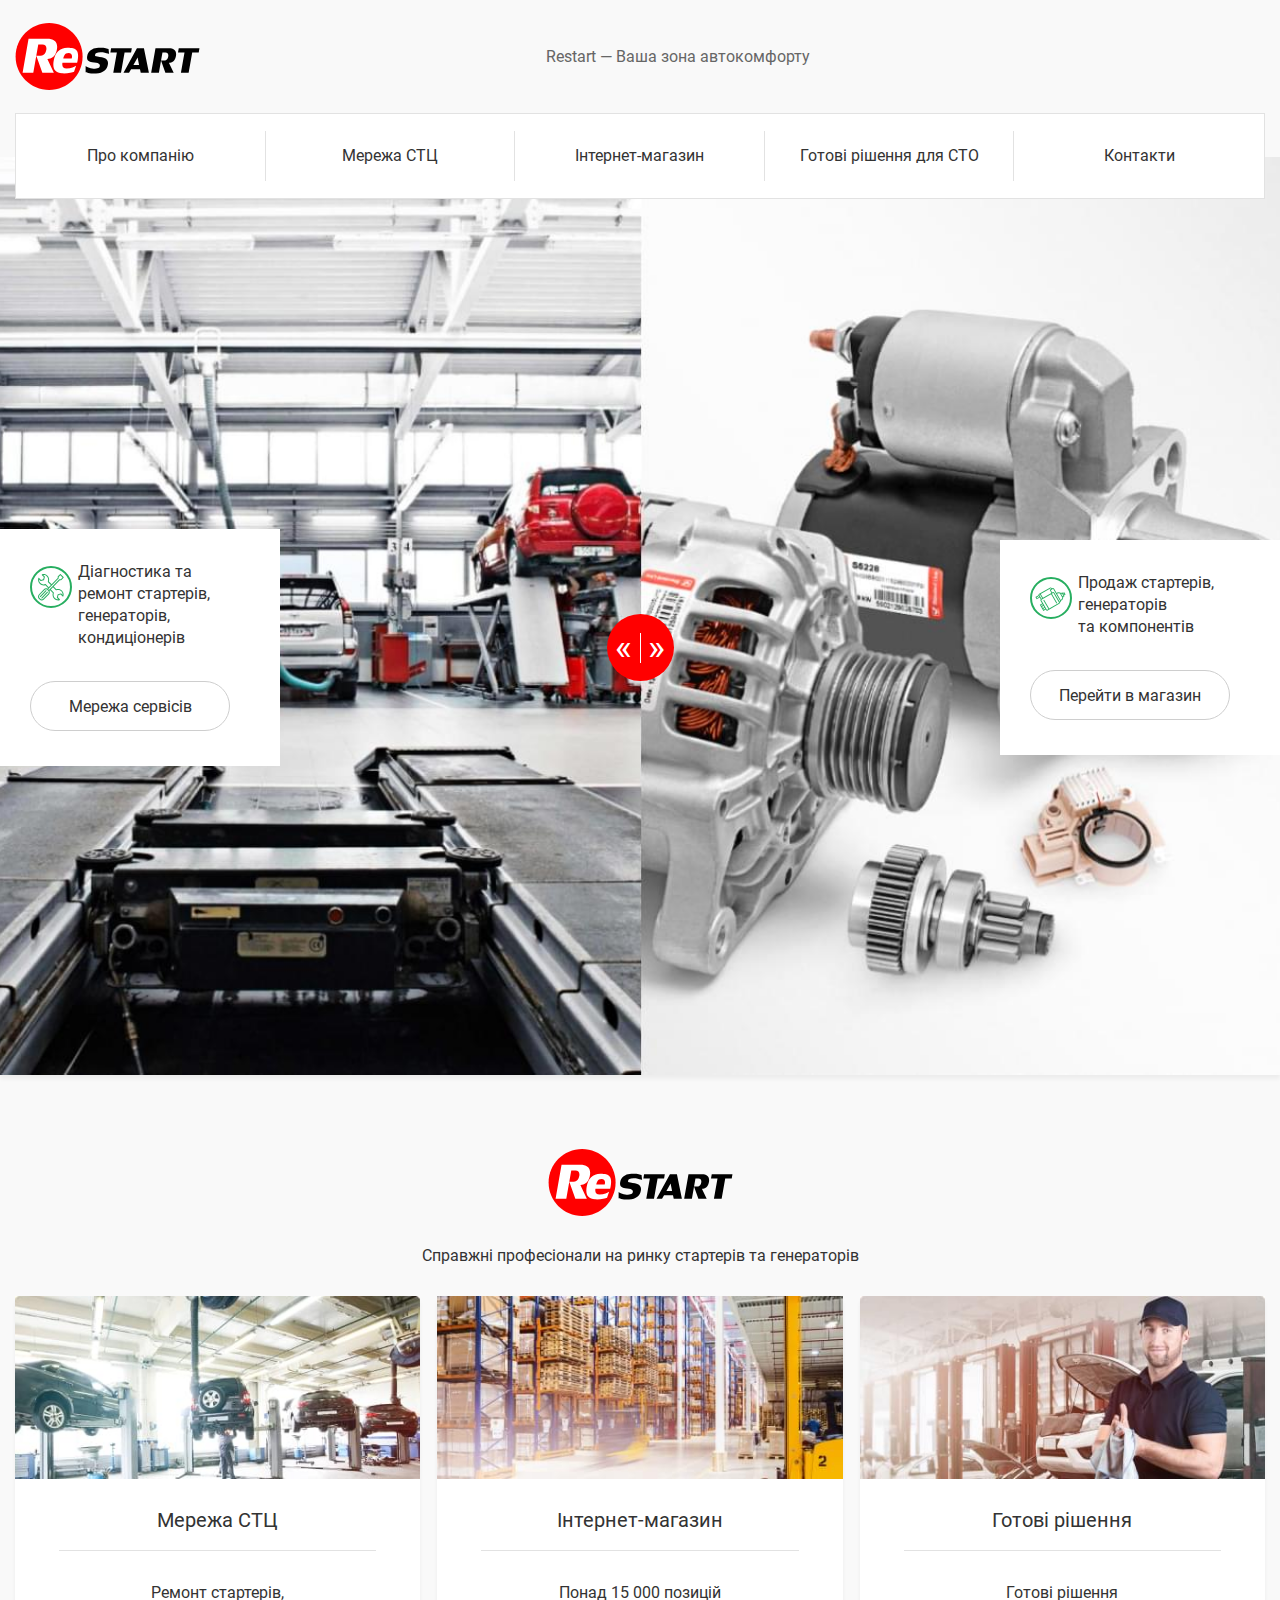
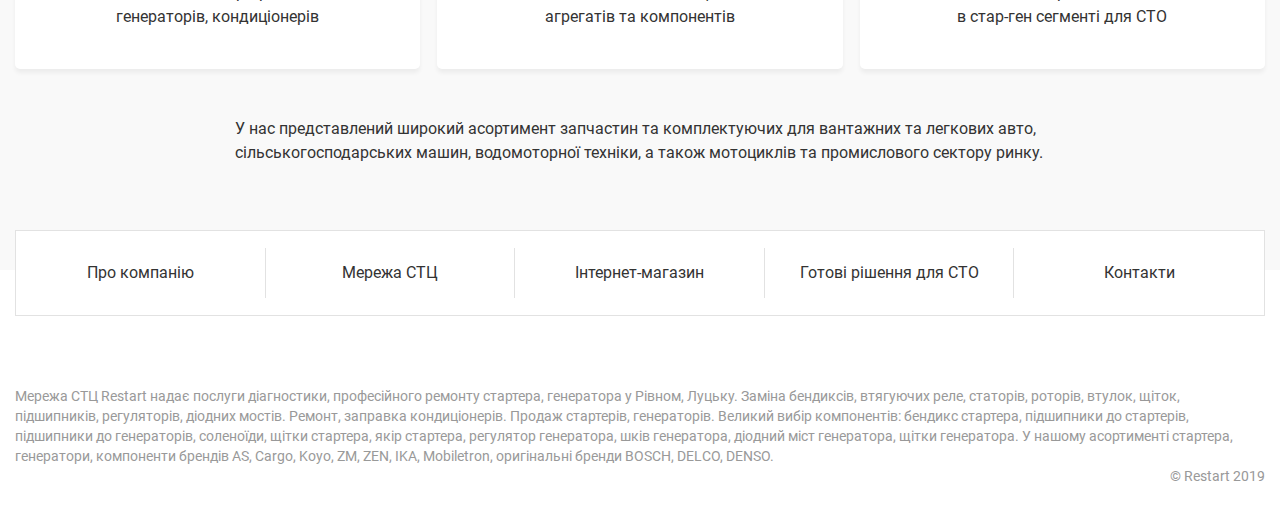
==== index.html @ efd7660c "added new project" ====
<!DOCTYPE html>
<html lang="en">
  <head>
  <meta charset="UTF-8">
  <meta http-equiv="X-UA-Compatible" content="IE=edge">
  <meta name="viewport" content="width=device-width, initial-scale=1.0">
  <link rel="stylesheet" href="./css/style.min.css">
  <title>Restart</title>
</head>
<body>
  <header class="header">
  <div class="container">
    <div class="header__top">
      <a href="index.html" class="logo">
        <img src="img/Restart Logo.svg" alt="Restart" class="logo__img">
      </a>
      <p class="header__text">
        Restart — Ваша зона автокомфорту
      </p>
      <div class="burger">
        <span></span>
      </div>
    </div>
    <nav class="menu">
      <ul class="menu__list">
        <li class="menu__item">
          <a href="about.html" class="menu__link">Про компанію</a>
        </li>
        <li class="menu__item">
          <a href="stations.html" class="menu__link">Мережа СТЦ</a>
        </li>
        <li class="menu__item">
          <a href="#" class="menu__link">Інтернет-магазин</a>
        </li>
        <li class="menu__item">
          <a href="solutions.html" class="menu__link">Готові рішення для СТО</a>
        </li>
        <li class="menu__item">
          <a href="contacts.html" class="menu__link">Контакти</a>
        </li>
      </ul>
    </nav>
  </div>
</header>
  <main class="main">
    <section class="home">
      <div class="container wide">
        <div class="slider">
          <div class="slider__card">
            <div class="slider__content">
              <div class="slider__item">
                <p class="slider__text slider__text--services">
                  Діагностика та ремонт стартерів, генераторів, кондиціонерів
                </p>
                <a class="slider__link btn" href="#">
                  Мережа сервісів
                </a>
              </div>
              <div class="slider__btns">
                <a class="slider__btn slider__btn--left" href="#">&#171;</a>
                <a class="slider__btn slider__btn--right" href="#">&#187;</a>
              </div>
              <div class="slider__item">
                <p class="slider__text slider__text--engine">
                  Продаж стартерів, генераторів <br> та компонентів
                </p>
                <a class="slider__link btn" href="#">
                  Перейти в магазин
                </a>
              </div>
            </div>
          </div>
        </div>
      </div>
      <div class="container">
        <div class="intro">
          <a class="logo intro__logo" href="#">
            <img class="logo__img" src="./img/Restart Logo.svg" alt="Restart logo">
          </a>
          <p class="intro__text">
            Справжні професіонали на ринку стартерів та генераторів
          </p>
          <div class="intro__inner">
            <div class="intro__item">
              <div class="intro__img-box">
                <img class="intro__img" src="./img/intro-1.jpg" alt="mechanic">
              </div>
              <div class="intro__desc">
                <p class="intro__desc-title">
                  Мережа СТЦ
                </p>
                <p class="intro__desc-text">
                  Ремонт стартерів, генераторів, кондиціонерів
                </p>
              </div>
            </div>
            <div class="intro__item">
              <div class="intro__img-box">
                <img class="intro__img" src="./img/intro-2.jpg" alt="composition">
              </div>
              <div class="intro__desc">
                <p class="intro__desc-title">
                  Інтернет-магазин
                </p>
                <p class="intro__desc-text">
                  Понад 15 000 позицій агрегатів та компонентів
                </p>
              </div>
            </div>
            <div class="intro__item">
              <div class="intro__img-box">
                <img class="intro__img" src="./img/intro-3.jpg" alt="mechanic">
              </div>
              <div class="intro__desc">
                <p class="intro__desc-title">
                  Готові рішення
                </p>
                <p class="intro__desc-text">
                  Готові рішення <br> в стар-ген сегменті для СТО
                </p>
              </div>
            </div>
          </div>
            <p class="home__text">
              У нас представлений широкий асортимент запчастин та комплектуючих для вантажних та легкових авто, сільськогосподарських машин, водомоторної техніки, а також мотоциклів та промислового сектору ринку.
            </p>
        </div>
      </div>
    </section>

  </main>
  <footer class="footer">
  <div class="container">
    <nav class="menu footer__menu">
      <ul class="menu__list">
        <li class="menu__item">
          <a href="about.html" class="menu__link">Про компанію</a>
        </li>
        <li class="menu__item">
          <a href="stations.html" class="menu__link">Мережа СТЦ</a>
        </li>
        <li class="menu__item">
          <a href="#" class="menu__link">Інтернет-магазин</a>
        </li>
        <li class="menu__item">
          <a href="solutions.html" class="menu__link">Готові рішення для СТО</a>
        </li>
        <li class="menu__item">
          <a href="contacts.html" class="menu__link">Контакти</a>
        </li>
      </ul>
    </nav>
    <p class="footer__text">
      Мережа СТЦ Restart надає послуги діагностики, професійного ремонту стартера, генератора у Рівном, Луцьку. Заміна бендиксів, втягуючих реле, статорів, роторів, втулок, щіток, підшипників, регуляторів, діодних мостів. Ремонт, заправка кондиціонерів. Продаж стартерів, генераторів. Великий вибір компонентів: бендикс стартера, підшипники до стартерів, підшипники до генераторів, соленоїди, щітки стартера, якір стартера, регулятор генератора, шків генератора, діодний міст генератора, щітки генератора. У нашому асортименті стартера, генератори, компоненти брендів AS, Cargo, Koyo, ZM, ZEN, IKA, Mobiletron, оригінальні бренди BOSCH, DELCO, DENSO.
    </p>
    <p class="footer__copy">
      &COPY; Restart 2019
    </p>
  </div>
</footer>
  <script src="./js/app.min.js"></script>
</body>
</html>
---- css/style.min.css ----
html{box-sizing:border-box}*,::after,::before{margin:0;padding:0;box-sizing:inherit}ol,ul{list-style:none}img{display:block;max-width:100%}button,input,select,textarea{font:inherit}button{cursor:pointer}a{text-decoration:none;color:inherit}body{font-family:Roboto,sans-serif;font-size:16px;line-height:24px;color:#333}@font-face{font-family:Roboto;font-display:swap;src:url(../fonts/Roboto-Bold.woff2) format("woff2"),url(fonts/Roboto-Bold.woff) format("woff");font-weight:700;font-style:normal}@font-face{font-family:Roboto;font-display:swap;src:url(../fonts/Roboto-Regular.woff2) format("woff2"),url(fonts/Roboto-Regular.woff) format("woff");font-weight:400;font-style:normal}body,html{height:100%;background-color:#f9f9f9}.container{max-width:1390px;margin:0 auto;padding:0 15px}.container.wide{max-width:1940px;margin:0 auto;padding:0 0}.btn{display:block;line-height:19px;border:1px solid #cecece;border-radius:100px}.header{padding-top:23px;height:157px}.header__top{display:flex;align-items:center;margin-bottom:23px}.header__text{flex:1 1 50%;color:#666}.logo{flex:1 1 35%}.burger{display:none}.menu{position:relative;background-color:#fff}.menu__list{background-color:#fff;display:flex;justify-content:space-around;border:1px solid #e2e2e2}.menu__item{padding:30px 0;max-width:272px;width:100%;text-align:center;position:relative}.menu__item:not(:last-child)::after{content:"";position:absolute;width:1px;height:50px;background-color:#e2e2e2;right:0;top:50%;transform:translateY(-50%)}.footer{padding-bottom:32px;background-color:#fff;position:relative}.footer__menu{margin-bottom:30px;top:-40px}.footer__copy,.footer__text{font-size:14px;line-height:20px;color:#999}.footer__copy{text-align:right}.slider{margin-bottom:37px;box-shadow:0 4px 4px rgba(0,0,0,.05)}.slider__card{padding:372px 0 309px;background-image:url(../img/img-slider.jpg);background-repeat:no-repeat;background-size:cover;background-position:center}.slider__content{display:flex;justify-content:space-between;align-items:center}.slider__item{max-width:280px;background-color:#fff;padding:32px 30px 35px}.slider__text{padding-left:48px;line-height:22px;background-repeat:no-repeat;background-size:cover;position:relative;margin-bottom:32px}.slider__text::before{position:absolute;content:"";width:42px;height:42px;left:0;top:5px}.slider__text--services::before{background-image:url(../img/icons/key-icon.svg)}.slider__text--engine::before{background-image:url(../img/icons/engine-icon.svg)}.slider__link{width:200px;height:50px;display:flex;justify-content:center;align-items:center;transition:all .5s ease}.slider__link:hover{background-color:#333;color:#fff}.slider__btns{background-color:red;width:67px;height:67px;border-radius:100%;display:flex;align-items:center;justify-content:center}.slider__btn{font-size:36px;line-height:30px;padding:0 8px;color:#fff;position:relative}.slider__btn:nth-of-type(2)::before{content:"";position:absolute;height:30px;width:1px;top:50%;left:0;transform:translateY(-50%);background-color:#fff}.intro{padding-top:37px}.intro__logo img{margin:0 auto;margin-bottom:28px}.intro__text{margin-bottom:28px;text-align:center}.intro__inner{display:flex;gap:17px;margin-bottom:48px}.intro__item{max-width:442px;background-color:#fff;border-radius:5px;box-shadow:0 4px 4px rgba(0,0,0,.05)}.intro__desc{padding:28px 44px 40px}.intro__desc-title{font-size:20px;line-height:26px;padding-bottom:17px;margin-bottom:30px;text-align:center;border-bottom:1px solid #e2e2e2}.intro__desc-text{margin:0 auto;text-align:center;max-width:220px}.home__text{max-width:810px;margin:0 auto;margin-bottom:105px}.about__wrapper{background-color:#fff;padding-top:75px;padding-bottom:56px}.about__title{padding:24px 0;text-align:center;background-color:#f8f9fa;margin-bottom:37px;font-weight:400;font-size:20px;line-height:30px}.about__subtext{display:block}.about__text{text-align:center;color:#777;line-height:30px;margin-bottom:20px}.about__img-box{border-radius:5px;max-width:1280px;margin:0 auto;margin-bottom:35px}.about__list-title{margin-left:38px;font-size:20px;line-height:26px;margin-bottom:17px}.about__list{color:#777;line-height:28px}.about__item{list-style:disc;margin-left:56px}.about__video{margin:45px 0;background-color:#000;padding:60px 0}.about__video img{margin:0 auto}.about-desc{padding:55px 40px 44px;background-color:#fff}.about-desc__title{font-size:20px;line-height:26px;margin-bottom:17px;margin-left:10px}.about-desc__text{padding-left:10px;color:#777;margin-bottom:35px;max-width:840px}.about-desc__line{width:100%;height:1px;background-color:#e2e2e2;margin-bottom:32px}.about-desc__lists{display:flex;justify-content:space-between;gap:20px}.about-desc__list{padding-left:25px}.about-desc__item{list-style:disc;color:#777;line-height:28px}.benefits{padding-top:60px;padding-bottom:50px;display:flex;justify-content:space-between;-moz-column-gap:30px;column-gap:30px;row-gap:20px;flex-wrap:wrap}.benefits__item{flex:1 0 45%;padding-left:50px;position:relative}.benefits__item::before{content:"";position:absolute;left:0;top:0;width:24px;height:24px;background-image:url(../img/icons/checked-icon.svg);background-size:cover;background-repeat:no-repeat}.decision{padding:30px 32px 30px 0;background-color:#fff;background-image:url(../img/handshake.jpg);background-position:top left;background-repeat:no-repeat;margin-bottom:90px}.decision__inner{margin-left:auto;max-width:810px}.decision__text{color:#000;margin-bottom:17px}.decision__link{max-width:240px;padding:16px 26px;background-color:#fff}.services{padding-top:90px;padding-bottom:46px;background-color:#fff}.services__title{text-align:center}.services__inner{display:flex;justify-content:space-evenly;-moz-column-gap:10px;column-gap:10px;row-gap:66px}.services__card{max-width:332px;text-align:center}.services__card-wrapper{border:1px solid #e6e6e6;margin-bottom:20px;border-radius:5px}.services__card-content{padding:28px 32px}.services__card-title{font-size:20px;line-height:26px;padding-bottom:17px;border-bottom:1px solid #e2e2e2;margin-bottom:25px}.services__card-text{max-width:209px;margin:0 auto;line-height:22px}.services__card-text--wide{max-width:260px;width:100%}.services__card-text--narrow{max-width:131px;width:100%}.services__card-text a{color:#337ab7}.services__card-desc{color:#999;font-size:14px}.services__card-desc a{color:#337ab7}.section__title{font-size:20px;line-height:26px;font-weight:400;margin-bottom:35px}.location{padding-top:85px;padding-bottom:50px}.location__title{margin-bottom:28px}.location__inner{display:flex;justify-content:space-between;flex-wrap:wrap;row-gap:53px}.location-center{max-width:660px;width:100%}.location-center__title{padding-left:40px;margin-bottom:18px;font-size:18px;line-height:26px;position:relative}.location-center__title::before{content:"";position:absolute;width:32px;height:32px;background-image:url(../img/icons/location-icon.svg);background-repeat:no-repeat;background-size:cover;left:0;top:50%;transform:translateY(-50%)}.location-center__wrapper{border:1px solid #e6e6e6;border-radius:5px}.location-center__box{background-color:#fff;padding:26px 28px 23px 20px;display:flex;justify-content:space-between;align-items:center;border-bottom:1px solid #ebebeb}.location-center__text{font-size:18px;line-height:25px}.location-center__text a{padding-left:20px;position:relative}.location-center__text a::before{content:"";position:absolute;width:1px;height:15px;background-color:#c4c4c4;left:10px;top:50%;transform:translateY(-50%)}.location-center__suptext{font-size:14px;line-height:16px;color:#666}.location-center__link{width:145px;display:block;height:50px;text-align:center;display:flex;align-items:center;justify-content:center;border:1px solid #cecece;border-radius:100px;transition:all .3s}.location-center__link:hover{background-color:#333;color:#fff}.location-center__link:active{border:3px solid #cecece;color:#333;background-color:#fff}.video-guide{padding-top:50px;padding-bottom:50px}.video-guide__inner{display:flex;gap:45px 40px;flex-wrap:wrap}.video-guide__card{max-width:426px;width:100%}.video-guide__card-text{color:#666;line-height:23px;margin-bottom:7px}.video-guide__box{background-color:#fff;padding:25px 0 28px;position:relative}.video-guide__box img{margin:0 auto}.video-guide__box-link{position:absolute;left:50%;top:50%;transform:translate(-50%,-50%)}.consult{padding-top:50px;padding-bottom:45px}.consult__inner{padding:37px 75px 37px 36px;background-image:url(../img/form-bg.jpg);background-repeat:no-repeat;background-size:cover;display:flex;justify-content:space-between;border-radius:5px}.consult__title{font-size:40px;line-height:56px;font-weight:700;color:#fff;max-width:580px}.form{max-width:393px;width:100%;background-color:#fff;padding:32px 22px;box-shadow:0 4px 20px rgba(0,0,0,.1);border-radius:8px;max-height:480px}.form__title{font-size:18px;line-height:21px;text-align:center;padding-bottom:27px;border-bottom:1px solid #ebebeb;margin-bottom:25px}.form__label{font-size:14px;line-height:20px}.form__label span{color:#df0918}.form__input,.form__select{display:block;width:100%;padding:16px 12px 13px;font-size:14px;line-height:20px;color:#828282;margin-bottom:20px;border:1px solid #e2e2e2}.form__select{display:block}.form__btn{width:100%;background-color:#27ae60;font-size:18px;line-height:21px;border-radius:3px;padding:17px 0;color:#fff;border:none;transition:all .5s ease}.form__btn:hover{background-color:#2ebf6b}.form__btn:active{background-color:#23a359}.popup{display:none;max-width:393px;background-color:#fff;box-shadow:0 4px 20px rgba(0,0,0,.1);border-radius:8px;padding:21px 26px;max-height:480px}.popup__img-box img{margin:0 auto;margin-bottom:20px}.popup__img-box--closeBtn img{margin-right:0;margin-bottom:10px;cursor:pointer}.popup__text{text-align:center;font-size:18px;max-width:317px;margin:0 auto;margin-bottom:50px}.popup__suptext{text-align:center;padding-bottom:15px;margin-bottom:22px;border-bottom:1px solid #e2e2e2;color:#828282}.popup__socials{display:flex;gap:15px;justify-content:center}.services-list{padding-top:45px;margin-bottom:116px}.services-list__inner{background-color:#fff;padding:55px 36px 45px 40px}.services-list__title{margin-bottom:10px;line-height:26px}.services-list__box{display:flex;justify-content:space-between;margin-bottom:15px}.services-list__list{flex:1 0 25%;padding-left:20px}.services-list__item{list-style:disc;line-height:28px;color:#777}.services-list__text a{color:#337ab7}.services-list__text:not(:last-child){padding-bottom:47px;margin-bottom:43px;border-bottom:1px solid #e2e2e2}.services-list__wrapper{display:flex}.services-list__conditions{flex:1 1 50%}.services-list__accum{flex:1 1 50%}.solutions{background-color:#fff;padding-top:111px}.solutions__title{font-size:20px;line-height:26px;font-weight:400;position:relative;max-width:1360px;width:100%;margin:0 auto 40px}.solutions__title--margin{margin-top:-60px}.solutions__box{display:flex;align-items:center;align-items:flex-start;-moz-column-gap:30px;column-gap:30px}.solutions__box--paddings{padding-left:40px;padding-right:20px}.solutions__item{max-width:220px;width:100%}.solutions__item-img img{margin:0 auto;margin-bottom:16px}.solutions__img--margin{padding-bottom:40px}.solutions__item-text{margin:0 auto;text-align:center}.solutions__item-text--width-1{width:185px}.solutions__item-text--width-2{width:200px}.solutions__item-text--width-3{width:211px}.solutions__item-text--width-4{width:235px}.solutions__item-text--width-5{width:209px}.solutions__item-text--width-6{width:164px}.solutions__img{max-width:1360px;width:100%;margin:0 auto}.contacts{padding:95px 15px 115px;background-color:#fff}.contacts__inner{display:flex;justify-content:space-between;gap:30px;max-width:1360px;margin:0 auto}.contacts__title{font-size:20px;line-height:26px;margin-bottom:40px}.contacts__address{font-style:normal;margin-bottom:37px}.contacts__address-link{color:#337ab7}.contacts__map{max-width:1000px;height:570px;width:100%}.contacts__list:not(:last-child){margin-bottom:37px}.contacts__link--gray{color:#999}.contacts__link--violet{color:#79509a}@media (max-width:1360px){.solutions__box{flex-wrap:wrap;row-gap:30px;-moz-column-gap:15px;column-gap:15px}.solutions__box--paddings{padding-left:0;padding-right:0}}@media (max-width:992px){.container{max-width:none;padding:0 30px}.container{max-width:none;padding:0 30px}.header__top{position:relative;z-index:2}.burger{display:block;width:40px;height:22px;position:relative;cursor:pointer}.burger span,.burger:after,.burger:before{position:absolute;left:0;width:100%;height:4px;background-color:#333;transition:all .5s ease;border-radius:5px}.burger:before{content:"";top:0}.burger:after{content:"";bottom:0}.burger span{position:absolute;top:50%;transform:translate(0,-50%)}.burger.active:before{top:50%;transform:translate(0,-50%) rotate(45deg);background-color:#999;height:2px}.burger.active span{transform:translate(0,-50%) scale(0)}.burger.active:after{bottom:50%;transform:translate(0,50%) rotate(-45deg);background-color:#999;height:2px}.menu{position:absolute;z-index:1;top:0;left:0;right:0;border-radius:8px;transform:translateY(-100%);transition:all .5s ease}.menu.active{transform:translateY(0)}.menu__list{flex-direction:column;align-items:center;border:none;box-shadow:0 4px 20px rgba(0,0,0,.1);border-radius:8px}.menu__item{max-width:100%;padding:0}.menu__item:first-child{padding-top:100px}.menu__item:not(:last-child)::after{content:none}.menu__link{display:block;width:100%;padding:23px 0;border-bottom:1px solid #e2e2e2}.footer{padding-bottom:13px}.footer__menu{display:none}.footer__text{padding-top:13px}.slider__card{padding:150px 0}.intro__inner{flex-wrap:wrap;margin-bottom:25px}.intro__item{max-width:327px}.home__text{text-align:center;max-width:680px;margin-bottom:30px}.about__title{font-size:16px;line-height:24px}.about__text{line-height:22px}.about__list-title{font-size:16px;margin-left:0}.about__item{margin-left:18px}.about__video{width:93%;margin:41px auto 26px;padding-top:112px;padding-bottom:125px}.about__video-link img{height:40px;width:40px}.about-desc{padding:35px 15px 30px}.about-desc__title{font-size:16px;line-height:24px;margin-left:0;margin-bottom:7px}.about-desc__text{padding-left:0}.about-desc__list{line-height:28px;padding-left:20px}.benefits__item{padding-left:35px}.decision{margin-bottom:37px;padding-top:210px;padding-right:15px}.decision__inner{margin-left:15px;width:100%}.services{padding-top:30px}.services__inner{flex-wrap:wrap}.services__title{display:none}.services__card-content{padding-top:15px}.location{padding-top:60px;padding-bottom:27px}.location__inner{justify-content:space-evenly}.location-center{max-width:100%}.video-guide{padding-top:27px;padding-bottom:25px}.video-guide__inner{-moz-column-gap:15px;column-gap:15px}.consult{padding:25px 0}.consult__inner{flex-direction:column}.consult__title{margin:0 auto;margin-bottom:30px;font-size:20px;line-height:28px;text-align:center;max-width:434px}.form{margin:0 auto}.services-list{padding-top:25px}.services-list__header{display:none}.services-list__box{flex-wrap:wrap;row-gap:30px;-moz-column-gap:40px;column-gap:40px}.services-list__title{margin-bottom:0}.services-list__list{flex:1 0 40%}.services-list__wrapper{-moz-column-gap:40px;column-gap:40px}.solutions{padding-top:27px}.solutions__title{padding-left:30px}.solutions__title--margin{margin-top:40px}.solutions__img{max-width:100%}.solutions__img--margin{padding-bottom:0;margin-bottom:50px}.contacts{padding:38px 0 0}.contacts__inner{flex-direction:column;row-gap:45px}.contacts__info{display:flex;flex-wrap:wrap;padding:0 30px}.contacts__title{flex-basis:100%}.contacts__address{flex:1 0 50%}.contacts__list{flex:1 0 50%}}@media (max-width:768px){.container.wide{max-width:none;padding:0 30px}.slider{margin-bottom:13px;box-shadow:none}.slider__card{padding:0;background-image:none}.slider__content{justify-content:space-around;gap:30px;flex-wrap:wrap}.slider__item{max-width:324px;padding:36px 39px}.slider__btns{display:none}.slider__link{margin:0 auto;width:225px;height:57px}.about__subtext{display:inline}.video-guide__card{max-width:339px}.consult__inner{background-image:url(../img/ipad-form-bg.jpg)}.form{max-width:264px;max-height:390px;padding:13px 14px 18px}.form__title{font-size:16px;line-height:19px;padding:0 20px 13px;margin-bottom:5px}.form__input,.form__select{padding:12px 7px 12px;margin-bottom:10px}.form__select{margin-bottom:16px}.form__btn{padding:8px 30px}.popup{margin:0 auto;max-width:300px;padding:21px 13px}.popup__img-box:first-child{padding-right:8px}.popup__img-box img{margin-bottom:7px}.popup__img-box--big-checked{width:60px;height:60px;margin:0 auto;margin-bottom:18px}.popup__text{max-width:290px;margin-bottom:15px}.popup__suptext{max-width:230px;margin:0 auto;border:none}.popup__socials{position:relative;padding-top:26px}.popup__socials::before{content:"";position:absolute;width:100%;height:1px;background-color:#e2e2e2;top:0}}@media (max-width:731px){.intro__inner{justify-content:space-around}.video-guide__inner{justify-content:space-evenly}}@media (max-width:600px){.container{padding:0 15px}.header__top{flex-wrap:wrap}.header__text{flex:0 1 100%;order:3;text-align:center}.logo{margin-bottom:15px}.burger{width:30px;height:20px}.menu__item:first-child{padding-top:130px}.about__title{padding:26px 12px}.about__wrapper{padding:30px 0 15px;margin-right:15px;margin-left:15px}.about__video{padding:60px 0;width:100%}.about__video-link img{width:100px;height:100px}.about-desc{border:1px solid #e6e6e6;border-radius:5px;padding:35px 13px 24px}.about-desc__lists{flex-wrap:wrap}.benefits{flex-wrap:wrap;row-gap:25px}.benefits__item{flex:1 1 290px;padding-left:0;padding-top:30px}.decision{border:1px solid #e6e6e6;border-radius:5px;background-size:contain;padding:150px 13px 36px 13px}.decision__inner{margin-left:0}.decision__link{margin:0 auto}.services{padding-bottom:24px}.location{padding-top:24px}.location-center__box{flex-wrap:wrap;padding:20px 13px;row-gap:20px}.services-list{margin-bottom:37px}.services-list__inner{padding:24px 13px 37px;border:1px solid #e6e6e6;border-radius:5px}.services-list__box{row-gap:20px}.services-list__list{flex:1 0 100%}.services-list__wrapper{flex-wrap:wrap;row-gap:20px}.solutions__title{text-align:center}.solutions__wrapper{display:flex;flex-direction:column-reverse;margin-bottom:40px}.solutions__box{justify-content:space-evenly}.solutions__item{max-width:290px}.solutions__item:last-child{padding-bottom:40px}.solutions__img--margin{margin-bottom:0}.contacts__info{display:block;padding:0 15px}}@media (max-width:425px){.slider__item{max-width:290px;padding:32px 35px 35px}.services__inner{row-gap:30px}.services__card{max-width:290px}.location__title{text-align:center}.video-guide__title{text-align:center}.video-guide__box{padding:18px 0}.video-guide__box img{max-width:146px;width:100%}.video-guide__box-link img{max-width:46px}.video-guide__card-text{text-align:center}.consult__inner{padding:30px 13px 34px}.popup__img-box:first-child{padding-right:0}.popup__text{margin-bottom:12px}.popup__suptext{padding-bottom:10px}}@media (max-width:420px){.decision{padding-top:100px}}@media (max-width:330px){.decision{padding-top:80px}}
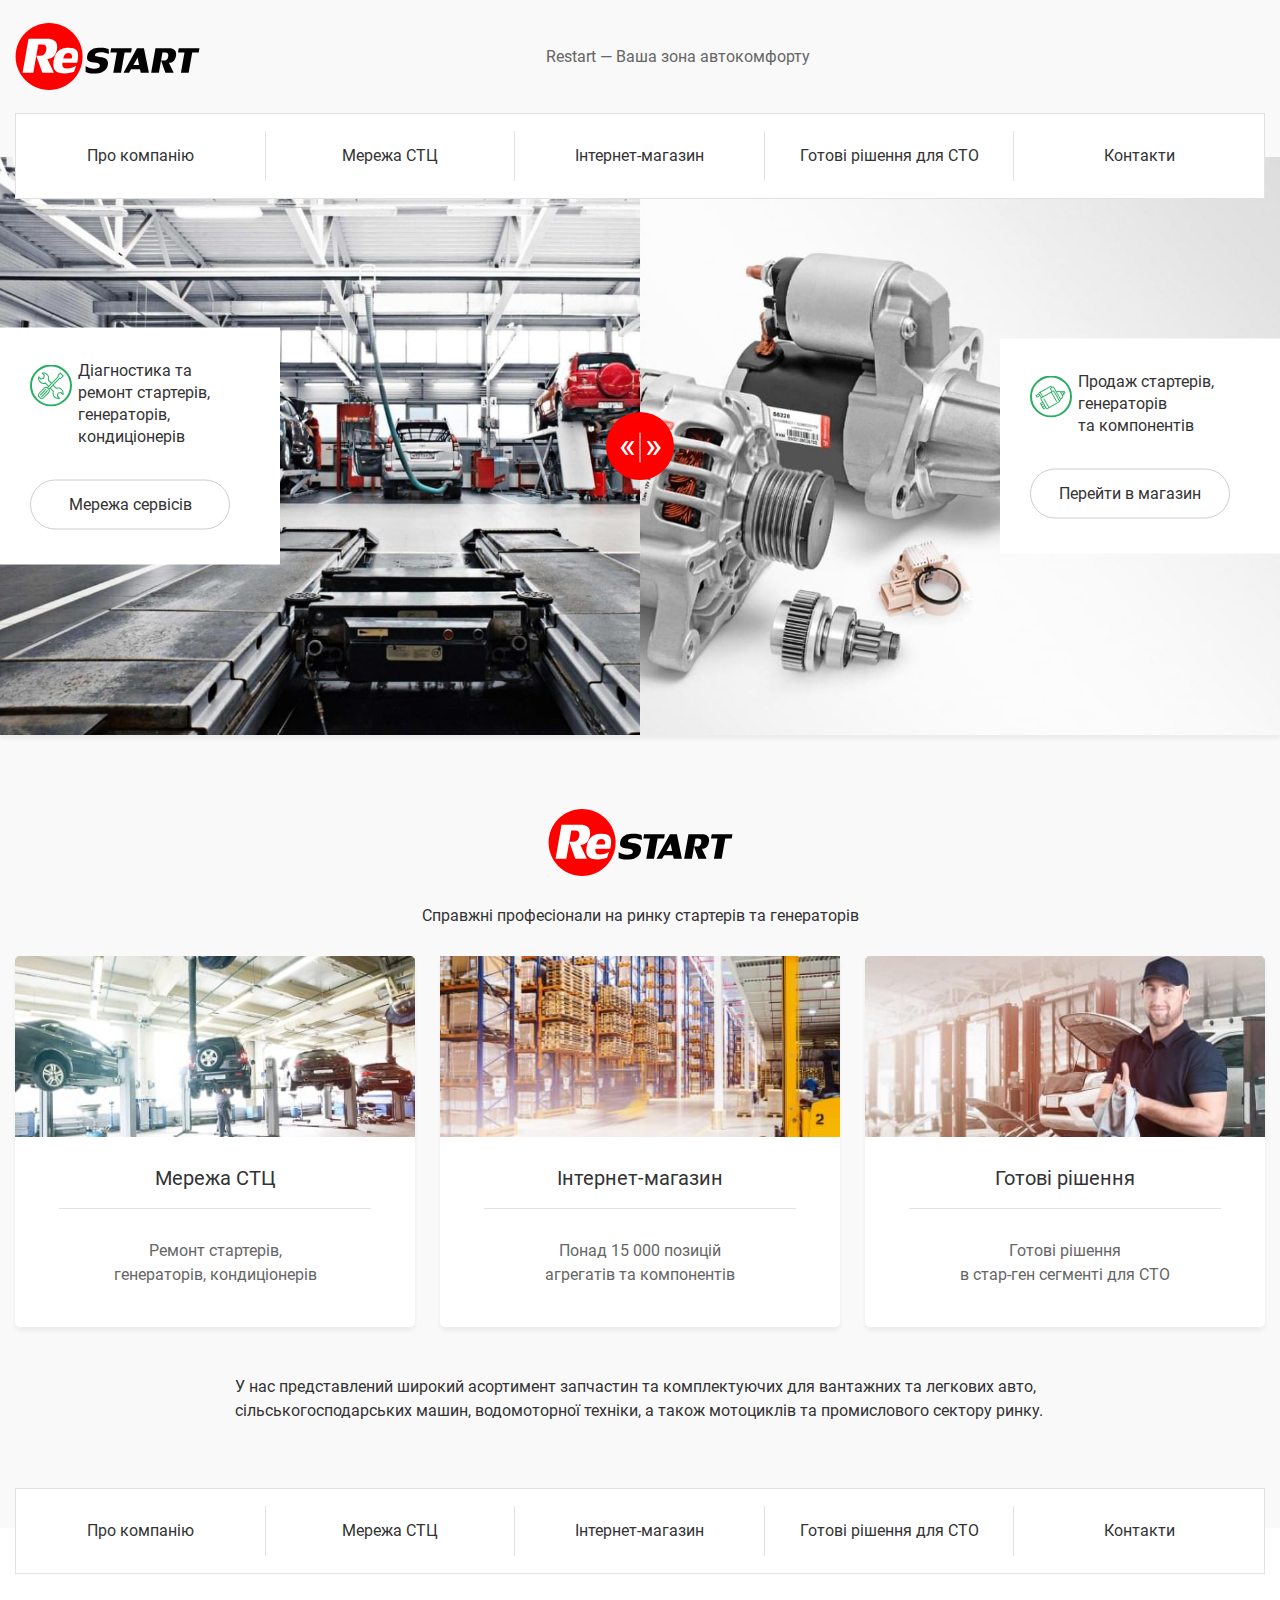
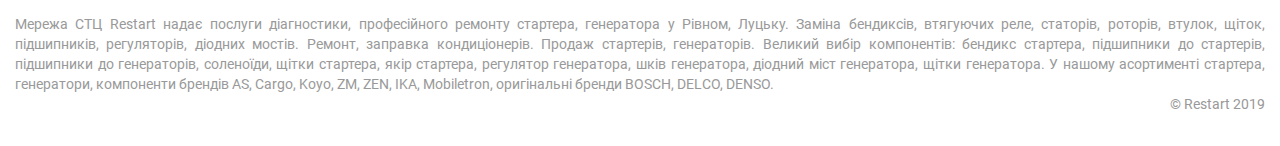
==== commit b6d57a51: "added slider, video and fixed intervals" ====
--- a/index.html
+++ b/index.html
@@ -22,7 +22,7 @@
       </div>
     </div>
     <nav class="menu">
-      <ul class="menu__list">
+      <ul class="menu__list"">
         <li class="menu__item">
           <a href="about.html" class="menu__link">Про компанію</a>
         </li>
@@ -46,9 +46,9 @@
     <section class="home">
       <div class="container wide">
         <div class="slider">
-          <div class="slider__card">
-            <div class="slider__content">
-              <div class="slider__item">
+          <div class="slider__before">
+              <img class="slider__img" src="./img/img-slider-01.jpg" alt="img">
+              <div class="slider__item slider__item--left">
                 <p class="slider__text slider__text--services">
                   Діагностика та ремонт стартерів, генераторів, кондиціонерів
                 </p>
@@ -56,11 +56,10 @@
                   Мережа сервісів
                 </a>
               </div>
-              <div class="slider__btns">
-                <a class="slider__btn slider__btn--left" href="#">&#171;</a>
-                <a class="slider__btn slider__btn--right" href="#">&#187;</a>
-              </div>
-              <div class="slider__item">
+          </div>
+          <div class="slider__after">
+              <img class="slider__img" src="./img/img-slider-02.jpg" alt="img">
+              <div class="slider__item slider__item--right">
                 <p class="slider__text slider__text--engine">
                   Продаж стартерів, генераторів <br> та компонентів
                 </p>
@@ -68,9 +67,30 @@
                   Перейти в магазин
                 </a>
               </div>
-            </div>
           </div>
+          <div class="slider__resize">
+              « »
+          </div>
+      </div>
+      <div class="mobile-cards">
+        <div class="mobile-cards__item">
+          <p class="slider__text slider__text--services">
+            Діагностика та ремонт стартерів, генераторів, кондиціонерів
+          </p>
+          <a class="slider__link btn" href="#">
+            Мережа сервісів
+          </a>
         </div>
+        <div class="mobile-cards__item">
+          <p class="slider__text slider__text--engine">
+            Продаж стартерів, генераторів <br> та компонентів
+          </p>
+          <a class="slider__link btn" href="#">
+            Перейти в магазин
+          </a>
+        </div>
+      </div>
+        
       </div>
       <div class="container">
         <div class="intro">
@@ -78,7 +98,7 @@
             <img class="logo__img" src="./img/Restart Logo.svg" alt="Restart logo">
           </a>
           <p class="intro__text">
-            Справжні професіонали на ринку стартерів та генераторів
+            <span>Справжні професіонали</span> на ринку стартерів та генераторів
           </p>
           <div class="intro__inner">
             <div class="intro__item">
--- a/css/style.min.css
+++ b/css/style.min.css
@@ -1 +1 @@
-html{box-sizing:border-box}*,::after,::before{margin:0;padding:0;box-sizing:inherit}ol,ul{list-style:none}img{display:block;max-width:100%}button,input,select,textarea{font:inherit}button{cursor:pointer}a{text-decoration:none;color:inherit}body{font-family:Roboto,sans-serif;font-size:16px;line-height:24px;color:#333}@font-face{font-family:Roboto;font-display:swap;src:url(../fonts/Roboto-Bold.woff2) format("woff2"),url(fonts/Roboto-Bold.woff) format("woff");font-weight:700;font-style:normal}@font-face{font-family:Roboto;font-display:swap;src:url(../fonts/Roboto-Regular.woff2) format("woff2"),url(fonts/Roboto-Regular.woff) format("woff");font-weight:400;font-style:normal}body,html{height:100%;background-color:#f9f9f9}.container{max-width:1390px;margin:0 auto;padding:0 15px}.container.wide{max-width:1940px;margin:0 auto;padding:0 0}.btn{display:block;line-height:19px;border:1px solid #cecece;border-radius:100px}.header{padding-top:23px;height:157px}.header__top{display:flex;align-items:center;margin-bottom:23px}.header__text{flex:1 1 50%;color:#666}.logo{flex:1 1 35%}.burger{display:none}.menu{position:relative;background-color:#fff}.menu__list{background-color:#fff;display:flex;justify-content:space-around;border:1px solid #e2e2e2}.menu__item{padding:30px 0;max-width:272px;width:100%;text-align:center;position:relative}.menu__item:not(:last-child)::after{content:"";position:absolute;width:1px;height:50px;background-color:#e2e2e2;right:0;top:50%;transform:translateY(-50%)}.footer{padding-bottom:32px;background-color:#fff;position:relative}.footer__menu{margin-bottom:30px;top:-40px}.footer__copy,.footer__text{font-size:14px;line-height:20px;color:#999}.footer__copy{text-align:right}.slider{margin-bottom:37px;box-shadow:0 4px 4px rgba(0,0,0,.05)}.slider__card{padding:372px 0 309px;background-image:url(../img/img-slider.jpg);background-repeat:no-repeat;background-size:cover;background-position:center}.slider__content{display:flex;justify-content:space-between;align-items:center}.slider__item{max-width:280px;background-color:#fff;padding:32px 30px 35px}.slider__text{padding-left:48px;line-height:22px;background-repeat:no-repeat;background-size:cover;position:relative;margin-bottom:32px}.slider__text::before{position:absolute;content:"";width:42px;height:42px;left:0;top:5px}.slider__text--services::before{background-image:url(../img/icons/key-icon.svg)}.slider__text--engine::before{background-image:url(../img/icons/engine-icon.svg)}.slider__link{width:200px;height:50px;display:flex;justify-content:center;align-items:center;transition:all .5s ease}.slider__link:hover{background-color:#333;color:#fff}.slider__btns{background-color:red;width:67px;height:67px;border-radius:100%;display:flex;align-items:center;justify-content:center}.slider__btn{font-size:36px;line-height:30px;padding:0 8px;color:#fff;position:relative}.slider__btn:nth-of-type(2)::before{content:"";position:absolute;height:30px;width:1px;top:50%;left:0;transform:translateY(-50%);background-color:#fff}.intro{padding-top:37px}.intro__logo img{margin:0 auto;margin-bottom:28px}.intro__text{margin-bottom:28px;text-align:center}.intro__inner{display:flex;gap:17px;margin-bottom:48px}.intro__item{max-width:442px;background-color:#fff;border-radius:5px;box-shadow:0 4px 4px rgba(0,0,0,.05)}.intro__desc{padding:28px 44px 40px}.intro__desc-title{font-size:20px;line-height:26px;padding-bottom:17px;margin-bottom:30px;text-align:center;border-bottom:1px solid #e2e2e2}.intro__desc-text{margin:0 auto;text-align:center;max-width:220px}.home__text{max-width:810px;margin:0 auto;margin-bottom:105px}.about__wrapper{background-color:#fff;padding-top:75px;padding-bottom:56px}.about__title{padding:24px 0;text-align:center;background-color:#f8f9fa;margin-bottom:37px;font-weight:400;font-size:20px;line-height:30px}.about__subtext{display:block}.about__text{text-align:center;color:#777;line-height:30px;margin-bottom:20px}.about__img-box{border-radius:5px;max-width:1280px;margin:0 auto;margin-bottom:35px}.about__list-title{margin-left:38px;font-size:20px;line-height:26px;margin-bottom:17px}.about__list{color:#777;line-height:28px}.about__item{list-style:disc;margin-left:56px}.about__video{margin:45px 0;background-color:#000;padding:60px 0}.about__video img{margin:0 auto}.about-desc{padding:55px 40px 44px;background-color:#fff}.about-desc__title{font-size:20px;line-height:26px;margin-bottom:17px;margin-left:10px}.about-desc__text{padding-left:10px;color:#777;margin-bottom:35px;max-width:840px}.about-desc__line{width:100%;height:1px;background-color:#e2e2e2;margin-bottom:32px}.about-desc__lists{display:flex;justify-content:space-between;gap:20px}.about-desc__list{padding-left:25px}.about-desc__item{list-style:disc;color:#777;line-height:28px}.benefits{padding-top:60px;padding-bottom:50px;display:flex;justify-content:space-between;-moz-column-gap:30px;column-gap:30px;row-gap:20px;flex-wrap:wrap}.benefits__item{flex:1 0 45%;padding-left:50px;position:relative}.benefits__item::before{content:"";position:absolute;left:0;top:0;width:24px;height:24px;background-image:url(../img/icons/checked-icon.svg);background-size:cover;background-repeat:no-repeat}.decision{padding:30px 32px 30px 0;background-color:#fff;background-image:url(../img/handshake.jpg);background-position:top left;background-repeat:no-repeat;margin-bottom:90px}.decision__inner{margin-left:auto;max-width:810px}.decision__text{color:#000;margin-bottom:17px}.decision__link{max-width:240px;padding:16px 26px;background-color:#fff}.services{padding-top:90px;padding-bottom:46px;background-color:#fff}.services__title{text-align:center}.services__inner{display:flex;justify-content:space-evenly;-moz-column-gap:10px;column-gap:10px;row-gap:66px}.services__card{max-width:332px;text-align:center}.services__card-wrapper{border:1px solid #e6e6e6;margin-bottom:20px;border-radius:5px}.services__card-content{padding:28px 32px}.services__card-title{font-size:20px;line-height:26px;padding-bottom:17px;border-bottom:1px solid #e2e2e2;margin-bottom:25px}.services__card-text{max-width:209px;margin:0 auto;line-height:22px}.services__card-text--wide{max-width:260px;width:100%}.services__card-text--narrow{max-width:131px;width:100%}.services__card-text a{color:#337ab7}.services__card-desc{color:#999;font-size:14px}.services__card-desc a{color:#337ab7}.section__title{font-size:20px;line-height:26px;font-weight:400;margin-bottom:35px}.location{padding-top:85px;padding-bottom:50px}.location__title{margin-bottom:28px}.location__inner{display:flex;justify-content:space-between;flex-wrap:wrap;row-gap:53px}.location-center{max-width:660px;width:100%}.location-center__title{padding-left:40px;margin-bottom:18px;font-size:18px;line-height:26px;position:relative}.location-center__title::before{content:"";position:absolute;width:32px;height:32px;background-image:url(../img/icons/location-icon.svg);background-repeat:no-repeat;background-size:cover;left:0;top:50%;transform:translateY(-50%)}.location-center__wrapper{border:1px solid #e6e6e6;border-radius:5px}.location-center__box{background-color:#fff;padding:26px 28px 23px 20px;display:flex;justify-content:space-between;align-items:center;border-bottom:1px solid #ebebeb}.location-center__text{font-size:18px;line-height:25px}.location-center__text a{padding-left:20px;position:relative}.location-center__text a::before{content:"";position:absolute;width:1px;height:15px;background-color:#c4c4c4;left:10px;top:50%;transform:translateY(-50%)}.location-center__suptext{font-size:14px;line-height:16px;color:#666}.location-center__link{width:145px;display:block;height:50px;text-align:center;display:flex;align-items:center;justify-content:center;border:1px solid #cecece;border-radius:100px;transition:all .3s}.location-center__link:hover{background-color:#333;color:#fff}.location-center__link:active{border:3px solid #cecece;color:#333;background-color:#fff}.video-guide{padding-top:50px;padding-bottom:50px}.video-guide__inner{display:flex;gap:45px 40px;flex-wrap:wrap}.video-guide__card{max-width:426px;width:100%}.video-guide__card-text{color:#666;line-height:23px;margin-bottom:7px}.video-guide__box{background-color:#fff;padding:25px 0 28px;position:relative}.video-guide__box img{margin:0 auto}.video-guide__box-link{position:absolute;left:50%;top:50%;transform:translate(-50%,-50%)}.consult{padding-top:50px;padding-bottom:45px}.consult__inner{padding:37px 75px 37px 36px;background-image:url(../img/form-bg.jpg);background-repeat:no-repeat;background-size:cover;display:flex;justify-content:space-between;border-radius:5px}.consult__title{font-size:40px;line-height:56px;font-weight:700;color:#fff;max-width:580px}.form{max-width:393px;width:100%;background-color:#fff;padding:32px 22px;box-shadow:0 4px 20px rgba(0,0,0,.1);border-radius:8px;max-height:480px}.form__title{font-size:18px;line-height:21px;text-align:center;padding-bottom:27px;border-bottom:1px solid #ebebeb;margin-bottom:25px}.form__label{font-size:14px;line-height:20px}.form__label span{color:#df0918}.form__input,.form__select{display:block;width:100%;padding:16px 12px 13px;font-size:14px;line-height:20px;color:#828282;margin-bottom:20px;border:1px solid #e2e2e2}.form__select{display:block}.form__btn{width:100%;background-color:#27ae60;font-size:18px;line-height:21px;border-radius:3px;padding:17px 0;color:#fff;border:none;transition:all .5s ease}.form__btn:hover{background-color:#2ebf6b}.form__btn:active{background-color:#23a359}.popup{display:none;max-width:393px;background-color:#fff;box-shadow:0 4px 20px rgba(0,0,0,.1);border-radius:8px;padding:21px 26px;max-height:480px}.popup__img-box img{margin:0 auto;margin-bottom:20px}.popup__img-box--closeBtn img{margin-right:0;margin-bottom:10px;cursor:pointer}.popup__text{text-align:center;font-size:18px;max-width:317px;margin:0 auto;margin-bottom:50px}.popup__suptext{text-align:center;padding-bottom:15px;margin-bottom:22px;border-bottom:1px solid #e2e2e2;color:#828282}.popup__socials{display:flex;gap:15px;justify-content:center}.services-list{padding-top:45px;margin-bottom:116px}.services-list__inner{background-color:#fff;padding:55px 36px 45px 40px}.services-list__title{margin-bottom:10px;line-height:26px}.services-list__box{display:flex;justify-content:space-between;margin-bottom:15px}.services-list__list{flex:1 0 25%;padding-left:20px}.services-list__item{list-style:disc;line-height:28px;color:#777}.services-list__text a{color:#337ab7}.services-list__text:not(:last-child){padding-bottom:47px;margin-bottom:43px;border-bottom:1px solid #e2e2e2}.services-list__wrapper{display:flex}.services-list__conditions{flex:1 1 50%}.services-list__accum{flex:1 1 50%}.solutions{background-color:#fff;padding-top:111px}.solutions__title{font-size:20px;line-height:26px;font-weight:400;position:relative;max-width:1360px;width:100%;margin:0 auto 40px}.solutions__title--margin{margin-top:-60px}.solutions__box{display:flex;align-items:center;align-items:flex-start;-moz-column-gap:30px;column-gap:30px}.solutions__box--paddings{padding-left:40px;padding-right:20px}.solutions__item{max-width:220px;width:100%}.solutions__item-img img{margin:0 auto;margin-bottom:16px}.solutions__img--margin{padding-bottom:40px}.solutions__item-text{margin:0 auto;text-align:center}.solutions__item-text--width-1{width:185px}.solutions__item-text--width-2{width:200px}.solutions__item-text--width-3{width:211px}.solutions__item-text--width-4{width:235px}.solutions__item-text--width-5{width:209px}.solutions__item-text--width-6{width:164px}.solutions__img{max-width:1360px;width:100%;margin:0 auto}.contacts{padding:95px 15px 115px;background-color:#fff}.contacts__inner{display:flex;justify-content:space-between;gap:30px;max-width:1360px;margin:0 auto}.contacts__title{font-size:20px;line-height:26px;margin-bottom:40px}.contacts__address{font-style:normal;margin-bottom:37px}.contacts__address-link{color:#337ab7}.contacts__map{max-width:1000px;height:570px;width:100%}.contacts__list:not(:last-child){margin-bottom:37px}.contacts__link--gray{color:#999}.contacts__link--violet{color:#79509a}@media (max-width:1360px){.solutions__box{flex-wrap:wrap;row-gap:30px;-moz-column-gap:15px;column-gap:15px}.solutions__box--paddings{padding-left:0;padding-right:0}}@media (max-width:992px){.container{max-width:none;padding:0 30px}.container{max-width:none;padding:0 30px}.header__top{position:relative;z-index:2}.burger{display:block;width:40px;height:22px;position:relative;cursor:pointer}.burger span,.burger:after,.burger:before{position:absolute;left:0;width:100%;height:4px;background-color:#333;transition:all .5s ease;border-radius:5px}.burger:before{content:"";top:0}.burger:after{content:"";bottom:0}.burger span{position:absolute;top:50%;transform:translate(0,-50%)}.burger.active:before{top:50%;transform:translate(0,-50%) rotate(45deg);background-color:#999;height:2px}.burger.active span{transform:translate(0,-50%) scale(0)}.burger.active:after{bottom:50%;transform:translate(0,50%) rotate(-45deg);background-color:#999;height:2px}.menu{position:absolute;z-index:1;top:0;left:0;right:0;border-radius:8px;transform:translateY(-100%);transition:all .5s ease}.menu.active{transform:translateY(0)}.menu__list{flex-direction:column;align-items:center;border:none;box-shadow:0 4px 20px rgba(0,0,0,.1);border-radius:8px}.menu__item{max-width:100%;padding:0}.menu__item:first-child{padding-top:100px}.menu__item:not(:last-child)::after{content:none}.menu__link{display:block;width:100%;padding:23px 0;border-bottom:1px solid #e2e2e2}.footer{padding-bottom:13px}.footer__menu{display:none}.footer__text{padding-top:13px}.slider__card{padding:150px 0}.intro__inner{flex-wrap:wrap;margin-bottom:25px}.intro__item{max-width:327px}.home__text{text-align:center;max-width:680px;margin-bottom:30px}.about__title{font-size:16px;line-height:24px}.about__text{line-height:22px}.about__list-title{font-size:16px;margin-left:0}.about__item{margin-left:18px}.about__video{width:93%;margin:41px auto 26px;padding-top:112px;padding-bottom:125px}.about__video-link img{height:40px;width:40px}.about-desc{padding:35px 15px 30px}.about-desc__title{font-size:16px;line-height:24px;margin-left:0;margin-bottom:7px}.about-desc__text{padding-left:0}.about-desc__list{line-height:28px;padding-left:20px}.benefits__item{padding-left:35px}.decision{margin-bottom:37px;padding-top:210px;padding-right:15px}.decision__inner{margin-left:15px;width:100%}.services{padding-top:30px}.services__inner{flex-wrap:wrap}.services__title{display:none}.services__card-content{padding-top:15px}.location{padding-top:60px;padding-bottom:27px}.location__inner{justify-content:space-evenly}.location-center{max-width:100%}.video-guide{padding-top:27px;padding-bottom:25px}.video-guide__inner{-moz-column-gap:15px;column-gap:15px}.consult{padding:25px 0}.consult__inner{flex-direction:column}.consult__title{margin:0 auto;margin-bottom:30px;font-size:20px;line-height:28px;text-align:center;max-width:434px}.form{margin:0 auto}.services-list{padding-top:25px}.services-list__header{display:none}.services-list__box{flex-wrap:wrap;row-gap:30px;-moz-column-gap:40px;column-gap:40px}.services-list__title{margin-bottom:0}.services-list__list{flex:1 0 40%}.services-list__wrapper{-moz-column-gap:40px;column-gap:40px}.solutions{padding-top:27px}.solutions__title{padding-left:30px}.solutions__title--margin{margin-top:40px}.solutions__img{max-width:100%}.solutions__img--margin{padding-bottom:0;margin-bottom:50px}.contacts{padding:38px 0 0}.contacts__inner{flex-direction:column;row-gap:45px}.contacts__info{display:flex;flex-wrap:wrap;padding:0 30px}.contacts__title{flex-basis:100%}.contacts__address{flex:1 0 50%}.contacts__list{flex:1 0 50%}}@media (max-width:768px){.container.wide{max-width:none;padding:0 30px}.slider{margin-bottom:13px;box-shadow:none}.slider__card{padding:0;background-image:none}.slider__content{justify-content:space-around;gap:30px;flex-wrap:wrap}.slider__item{max-width:324px;padding:36px 39px}.slider__btns{display:none}.slider__link{margin:0 auto;width:225px;height:57px}.about__subtext{display:inline}.video-guide__card{max-width:339px}.consult__inner{background-image:url(../img/ipad-form-bg.jpg)}.form{max-width:264px;max-height:390px;padding:13px 14px 18px}.form__title{font-size:16px;line-height:19px;padding:0 20px 13px;margin-bottom:5px}.form__input,.form__select{padding:12px 7px 12px;margin-bottom:10px}.form__select{margin-bottom:16px}.form__btn{padding:8px 30px}.popup{margin:0 auto;max-width:300px;padding:21px 13px}.popup__img-box:first-child{padding-right:8px}.popup__img-box img{margin-bottom:7px}.popup__img-box--big-checked{width:60px;height:60px;margin:0 auto;margin-bottom:18px}.popup__text{max-width:290px;margin-bottom:15px}.popup__suptext{max-width:230px;margin:0 auto;border:none}.popup__socials{position:relative;padding-top:26px}.popup__socials::before{content:"";position:absolute;width:100%;height:1px;background-color:#e2e2e2;top:0}}@media (max-width:731px){.intro__inner{justify-content:space-around}.video-guide__inner{justify-content:space-evenly}}@media (max-width:600px){.container{padding:0 15px}.header__top{flex-wrap:wrap}.header__text{flex:0 1 100%;order:3;text-align:center}.logo{margin-bottom:15px}.burger{width:30px;height:20px}.menu__item:first-child{padding-top:130px}.about__title{padding:26px 12px}.about__wrapper{padding:30px 0 15px;margin-right:15px;margin-left:15px}.about__video{padding:60px 0;width:100%}.about__video-link img{width:100px;height:100px}.about-desc{border:1px solid #e6e6e6;border-radius:5px;padding:35px 13px 24px}.about-desc__lists{flex-wrap:wrap}.benefits{flex-wrap:wrap;row-gap:25px}.benefits__item{flex:1 1 290px;padding-left:0;padding-top:30px}.decision{border:1px solid #e6e6e6;border-radius:5px;background-size:contain;padding:150px 13px 36px 13px}.decision__inner{margin-left:0}.decision__link{margin:0 auto}.services{padding-bottom:24px}.location{padding-top:24px}.location-center__box{flex-wrap:wrap;padding:20px 13px;row-gap:20px}.services-list{margin-bottom:37px}.services-list__inner{padding:24px 13px 37px;border:1px solid #e6e6e6;border-radius:5px}.services-list__box{row-gap:20px}.services-list__list{flex:1 0 100%}.services-list__wrapper{flex-wrap:wrap;row-gap:20px}.solutions__title{text-align:center}.solutions__wrapper{display:flex;flex-direction:column-reverse;margin-bottom:40px}.solutions__box{justify-content:space-evenly}.solutions__item{max-width:290px}.solutions__item:last-child{padding-bottom:40px}.solutions__img--margin{margin-bottom:0}.contacts__info{display:block;padding:0 15px}}@media (max-width:425px){.slider__item{max-width:290px;padding:32px 35px 35px}.services__inner{row-gap:30px}.services__card{max-width:290px}.location__title{text-align:center}.video-guide__title{text-align:center}.video-guide__box{padding:18px 0}.video-guide__box img{max-width:146px;width:100%}.video-guide__box-link img{max-width:46px}.video-guide__card-text{text-align:center}.consult__inner{padding:30px 13px 34px}.popup__img-box:first-child{padding-right:0}.popup__text{margin-bottom:12px}.popup__suptext{padding-bottom:10px}}@media (max-width:420px){.decision{padding-top:100px}}@media (max-width:330px){.decision{padding-top:80px}}+html{box-sizing:border-box}*,::after,::before{margin:0;padding:0;box-sizing:inherit}ol,ul{list-style:none}img{display:block;max-width:100%}button,input,select,textarea{font:inherit}button{cursor:pointer}a{text-decoration:none;color:inherit}body{font-family:Roboto,sans-serif;font-size:16px;line-height:24px;color:#333}@font-face{font-family:Roboto;font-display:swap;src:url(../fonts/Roboto-Bold.woff2) format("woff2"),url(fonts/Roboto-Bold.woff) format("woff");font-weight:700;font-style:normal}@font-face{font-family:Roboto;font-display:swap;src:url(../fonts/Roboto-Regular.woff2) format("woff2"),url(fonts/Roboto-Regular.woff) format("woff");font-weight:400;font-style:normal}body,html{height:100%;background-color:#f9f9f9}.container{max-width:1390px;margin:0 auto;padding:0 15px}.container.wide{max-width:1940px;margin:0 auto;padding:0 0}.btn{display:block;line-height:19px;border:1px solid #cecece;border-radius:100px}.header{padding-top:23px;height:157px}.header__top{display:flex;align-items:center;margin-bottom:23px}.header__text{flex:1 1 50%;color:#666}.logo{flex:1 1 35%}.burger{display:none}.menu{position:relative;background-color:#fff;z-index:3}.menu__list{background-color:#fff;display:flex;justify-content:space-around;border:1px solid #e2e2e2}.menu__item{padding:30px 0;max-width:272px;width:100%;text-align:center;position:relative}.menu__item:not(:last-child)::after{content:"";position:absolute;width:1px;height:50px;background-color:#e2e2e2;right:0;top:50%;transform:translateY(-50%)}.menu li.active-link{color:#888}.footer{padding-bottom:32px;background-color:#fff;position:relative}.footer__menu{top:-40px}.footer__copy,.footer__text{font-size:14px;line-height:20px;color:#999}.footer__text{text-align:justify}.footer__copy{text-align:right}.tr{transition:all .3s}.slider{margin-bottom:37px;box-shadow:0 4px 4px rgba(0,0,0,.05);position:relative;max-width:1920px;max-height:866px;overflow:hidden}.slider__before{position:absolute;left:0;top:0;overflow:hidden;z-index:2;width:50%;height:100%}.slider__before img{height:100%;-o-object-fit:cover;object-fit:cover}.slider__resize{position:absolute;width:68px;height:68px;border-radius:100%;color:#fff;font-size:36px;display:flex;align-items:center;justify-content:center;top:50%;left:50%;transform:translate(-50%,-50%);background-color:red;z-index:3;cursor:e-resize}.slider__resize::after{content:"";position:absolute;width:1px;height:30px;background-color:#fff;left:50%;top:50%;transform:translate(-50%,-45%);z-index:5}.slider__item{position:absolute;top:50%;transform:translateY(-50%);z-index:5;max-width:280px;background-color:#fff;padding:32px 30px 35px}.slider__item--left{left:0}.slider__item--right{right:0}.slider__text{padding-left:48px;line-height:22px;background-repeat:no-repeat;background-size:cover;position:relative;margin-bottom:32px}.slider__text::before{content:"";position:absolute;width:42px;height:42px;left:0;top:5px;z-index:6}.slider__text--services::before{background-image:url(../img/icons/key-icon.svg)}.slider__text--engine::before{background-image:url(../img/icons/engine-icon.svg)}.slider__link{width:200px;height:50px;display:flex;justify-content:center;align-items:center;transition:all .5s ease}.slider__link:hover{background-color:#333;color:#fff}.mobile-cards{display:none}.intro{padding-top:37px}.intro__logo img{margin:0 auto;margin-bottom:28px}.intro__text{margin-bottom:28px;text-align:center}.intro__inner{display:flex;gap:25px;margin-bottom:48px}.intro__item{max-width:442px;background-color:#fff;border-radius:5px;box-shadow:0 4px 4px rgba(0,0,0,.05)}.intro__desc{padding:28px 44px 40px}.intro__desc-title{font-size:20px;line-height:26px;padding-bottom:17px;margin-bottom:30px;text-align:center;border-bottom:1px solid #e2e2e2}.intro__desc-text{margin:0 auto;text-align:center;max-width:220px;color:#666}.home__text{max-width:810px;margin:0 auto;margin-bottom:105px}.about__wrapper{background-color:#fff;padding-top:75px;padding-bottom:56px}.about__title{padding:24px 0;text-align:center;background-color:#f8f9fa;margin-bottom:37px;font-weight:400;font-size:20px;line-height:30px}.about__subtext{display:block}.about__text{text-align:center;color:#777;line-height:30px;margin-bottom:20px}.about__img-box{border-radius:5px;max-width:1280px;margin:0 auto;margin-bottom:35px}.about__list-title{margin-left:38px;font-size:20px;line-height:26px;margin-bottom:17px}.about__list{color:#777;line-height:28px;margin-left:38px}.video{margin:45px 0}.video__file{padding:110px 0;background-color:#000;position:relative;transition:all .5s}.video__file:hover{cursor:pointer}.video__file::before{content:"";position:absolute;width:100px;height:100px;border:2px solid #fff;border-radius:50%;top:50%;left:50%;transform:translate(-50%,-50%);pointer-events:none;z-index:1}.active .video__file::before{display:none}.video__file::after{content:"";position:absolute;width:0;height:0;border:0 solid transparent;border-bottom-width:20px;border-top-width:20px;border-left:30px solid #fff;top:50%;left:50%;transform:translate(-40%,-50%);pointer-events:none}.active .video__file::after{display:none}.video video{position:absolute;top:0;left:0;width:100%;height:100%;-o-object-fit:contain;object-fit:contain;-o-object-position:center;object-position:center;background-color:#000}.about-desc{padding:55px 40px 44px;background-color:#fff}.about-desc__title{font-size:20px;line-height:26px;margin-bottom:17px;margin-left:10px}.about-desc__text{padding-left:10px;color:#777;margin-bottom:35px;max-width:840px}.about-desc__line{width:100%;height:1px;background-color:#e2e2e2;margin-bottom:32px}.about-desc__lists{display:flex;justify-content:space-between;gap:20px}.about-desc__item{color:#777;line-height:28px}.benefits{padding-top:60px;padding-bottom:50px;display:flex;justify-content:space-between;-moz-column-gap:30px;column-gap:30px;row-gap:20px;flex-wrap:wrap}.benefits__item{flex:1 0 45%;padding-left:50px;position:relative}.benefits__item::before{content:"";position:absolute;left:0;top:0;width:24px;height:24px;background-image:url(../img/icons/checked-icon.svg);background-size:cover;background-repeat:no-repeat}.decision{padding:30px 32px 30px 0;background-color:#fff;background-image:url(../img/handshake.jpg);background-position:top left;background-repeat:no-repeat;margin-bottom:90px}.decision__inner{margin-left:auto;max-width:810px}.decision__text{color:#000;margin-bottom:17px}.decision__link{max-width:240px;padding:16px 26px;background-color:#fff}.services{padding-top:90px;padding-bottom:46px;background-color:#fff}.services__title{text-align:center}.services__inner{display:flex;justify-content:space-evenly;-moz-column-gap:10px;column-gap:10px;row-gap:66px}.services__card{max-width:332px;text-align:center}.services__card-wrapper{border:1px solid #e6e6e6;margin-bottom:20px;border-radius:5px}.services__card-content{padding:28px 32px}.services__card-title{font-size:20px;line-height:26px;padding-bottom:17px;border-bottom:1px solid #e2e2e2;margin-bottom:25px}.services__card-text{max-width:209px;margin:0 auto;line-height:22px}.services__card-text--wide{max-width:260px;width:100%}.services__card-text--narrow{max-width:131px;width:100%}.services__card-text a{color:#337ab7}.services__card-desc{color:#999;font-size:14px}.services__card-desc a{color:#337ab7}.section__title{font-size:20px;line-height:26px;font-weight:400;margin-bottom:35px}.location{padding-top:85px;padding-bottom:50px}.location__title{margin-bottom:28px}.location__inner{display:flex;justify-content:space-between;flex-wrap:wrap;row-gap:53px}.location-center{max-width:660px;width:100%}.location-center__title{padding-left:40px;margin-bottom:18px;font-size:18px;line-height:26px;position:relative}.location-center__title::before{content:"";position:absolute;width:32px;height:32px;background-image:url(../img/icons/location-icon.svg);background-repeat:no-repeat;background-size:cover;left:0;top:50%;transform:translateY(-50%)}.location-center__wrapper{border:1px solid #e6e6e6;border-radius:5px}.location-center__box{background-color:#fff;padding:26px 28px 23px 20px;display:flex;justify-content:space-between;align-items:center;border-bottom:1px solid #ebebeb}.location-center__text{font-size:18px;line-height:25px}.location-center__text a{padding-left:20px;position:relative}.location-center__text a::before{content:"";position:absolute;width:1px;height:15px;background-color:#c4c4c4;left:10px;top:50%;transform:translateY(-50%)}.location-center__suptext{font-size:14px;line-height:16px;color:#666}.location-center__link{width:145px;display:block;height:50px;text-align:center;display:flex;align-items:center;justify-content:center;border:1px solid #cecece;border-radius:100px;transition:all .3s}.location-center__link:hover{background-color:#333;color:#fff}.location-center__link:active{border:3px solid #cecece;color:#333;background-color:#fff}.video-guide{padding-top:50px;padding-bottom:50px}.video-guide__inner{display:flex;gap:45px 40px;flex-wrap:wrap}.video-guide__card{max-width:426px;width:100%}.video-guide__card-text{color:#666;line-height:23px;margin-bottom:7px}.video-guide__box{background-color:#fff;padding:25px 0 28px;position:relative}.video-guide__box img{margin:0 auto}.video-guide__box-link{position:absolute;left:50%;top:50%;transform:translate(-50%,-50%)}.consult{padding-top:50px;padding-bottom:45px}.consult__inner{padding:37px 75px 37px 36px;background-image:url(../img/form-bg.jpg);background-repeat:no-repeat;background-size:cover;display:flex;justify-content:space-between;border-radius:5px}.consult__title{margin-top:100px;font-size:40px;line-height:56px;font-weight:700;color:#fff;max-width:580px}.consult__title span{display:block}.form{max-width:393px;width:100%;background-color:#fff;padding:32px 22px;box-shadow:0 4px 20px rgba(0,0,0,.1);border-radius:8px;max-height:480px}.form__title{font-size:18px;line-height:21px;text-align:center;padding-bottom:27px;border-bottom:1px solid #ebebeb;margin-bottom:25px}.form__label{font-size:14px;line-height:20px}.form__label span{color:#df0918}.form__input,.form__select{display:block;width:100%;padding:16px 12px 13px;font-size:14px;line-height:20px;color:#828282;margin-bottom:20px;border:1px solid #e2e2e2}.form__select{display:block}.form__btn{width:100%;background-color:#27ae60;font-size:18px;line-height:21px;border-radius:3px;padding:17px 0;color:#fff;border:none;transition:all .5s ease}.form__btn:hover{background-color:#2ebf6b}.form__btn:active{background-color:#23a359}.popup{display:none;max-width:393px;background-color:#fff;box-shadow:0 4px 20px rgba(0,0,0,.1);border-radius:8px;padding:21px 26px;max-height:480px}.popup__img-box img{margin:0 auto;margin-bottom:20px}.popup__img-box--closeBtn img{margin-right:0;margin-bottom:10px;cursor:pointer}.popup__text{text-align:center;font-size:18px;max-width:317px;margin:0 auto;margin-bottom:50px}.popup__suptext{text-align:center;padding-bottom:15px;margin-bottom:22px;border-bottom:1px solid #e2e2e2;color:#828282}.popup__socials{display:flex;gap:15px;justify-content:center}.services-list{padding-top:45px;margin-bottom:116px}.services-list__inner{background-color:#fff;padding:55px 36px 45px 40px}.services-list__title{margin-bottom:10px;line-height:26px}.services-list__box{display:flex;justify-content:space-between;margin-bottom:15px}.services-list__list{flex:1 0 25%}.services-list__item{line-height:28px;color:#777}.services-list__text a{color:#337ab7}.services-list__text:not(:last-child){padding-bottom:47px;margin-bottom:43px;border-bottom:1px solid #e2e2e2}.services-list__wrapper{display:flex}.services-list__conditions{flex:1 1 50%}.services-list__accum{flex:1 1 50%}.solutions{background-color:#fff;padding-top:111px}.solutions__title{font-size:20px;line-height:26px;font-weight:400;position:relative;max-width:1360px;width:100%;margin:0 auto 40px}.solutions__title--margin{margin-top:-60px}.solutions__box{display:flex;align-items:center;align-items:flex-start;-moz-column-gap:30px;column-gap:30px}.solutions__box--paddings{padding-left:40px;padding-right:20px}.solutions__item{max-width:220px;width:100%}.solutions__item-img img{margin:0 auto;margin-bottom:16px}.solutions__img--margin{padding-bottom:40px}.solutions__item-text{margin:0 auto;text-align:center}.solutions__item-text--width-1{width:185px}.solutions__item-text--width-2{width:200px}.solutions__item-text--width-3{width:211px}.solutions__item-text--width-4{width:235px}.solutions__item-text--width-5{width:209px}.solutions__item-text--width-6{width:164px}.solutions__img{max-width:1360px;width:100%;margin:0 auto}.contacts{padding:95px 15px 65px;background-color:#fff;margin-bottom:90px}.contacts__inner{display:flex;justify-content:space-between;gap:30px;max-width:1360px;margin:0 auto}.contacts__title{font-size:20px;line-height:26px;margin-bottom:40px}.contacts__address{font-style:normal;margin-bottom:37px}.contacts__address-link{color:#337ab7}.contacts__map{max-width:1000px;height:570px;width:100%}.contacts__list:not(:last-child){margin-bottom:37px}.contacts__link--gray{color:#999}.contacts__link--violet{color:#79509a}@media (max-width:1360px){.solutions__box{flex-wrap:wrap;row-gap:30px;-moz-column-gap:15px;column-gap:15px}.solutions__box--paddings{padding-left:0;padding-right:0}}@media (max-width:992px){.container{max-width:none;padding:0 30px}.container{max-width:none;padding:0 30px}.header__top{position:relative;z-index:8}.burger{display:block;width:40px;height:22px;position:relative;cursor:pointer}.burger span,.burger:after,.burger:before{position:absolute;left:0;width:100%;height:4px;background-color:#333;transition:all .5s ease;border-radius:5px}.burger:before{content:"";top:0}.burger:after{content:"";bottom:0}.burger span{position:absolute;top:50%;transform:translate(0,-50%)}.burger.active:before{top:50%;transform:translate(0,-50%) rotate(45deg);background-color:#999;height:2px}.burger.active span{transform:translate(0,-50%) scale(0)}.burger.active:after{bottom:50%;transform:translate(0,50%) rotate(-45deg);background-color:#999;height:2px}.menu{position:absolute;z-index:7;top:0;left:0;right:0;border-radius:8px;transform:translateY(-100%);transition:all .5s ease}.menu.active{transform:translateY(0)}.menu__list{flex-direction:column;align-items:center;border:none;box-shadow:0 4px 20px rgba(0,0,0,.1);border-radius:8px}.menu__item{max-width:100%;padding:0}.menu__item:first-child{padding-top:100px}.menu__item:not(:last-child)::after{content:none}.menu__link{display:block;width:100%;padding:23px 0;border-bottom:1px solid #e2e2e2}.footer{padding-bottom:13px}.footer__menu{display:none}.footer__text{padding-top:13px}.slider{display:none}.mobile-cards{display:flex;justify-content:space-around;gap:30px;flex-wrap:wrap}.mobile-cards__item{max-width:280px;background-color:#fff;padding:32px 30px 35px}.intro__inner{flex-wrap:wrap;margin-bottom:25px}.intro__item{max-width:327px}.home__text{text-align:center;max-width:680px;margin-bottom:30px}.about__wrapper{padding-top:30px;padding-bottom:30px}.about__title{font-size:16px;line-height:24px}.about__text{line-height:22px}.about__list-title{font-size:16px;margin-left:0}.about__list{margin-left:0}.video{margin:40px 0 26px}.video__file{padding:140px 0}.video__file::before{width:40px;height:40px}.video__file::after{border-bottom-width:8px;border-top-width:8px;border-left:12px solid #fff}.about-desc{padding:35px 15px 30px}.about-desc__title{margin-left:0;margin-bottom:18px}.about-desc__text{padding-left:0}.about-desc__list{line-height:28px}.benefits__item{padding-left:35px}.decision{margin-bottom:37px;padding-top:210px;padding-right:15px}.decision__inner{margin-left:15px;width:100%;padding-right:15px}.services{padding-top:30px}.services__inner{flex-wrap:wrap}.services__title{display:none}.services__card-content{padding-top:15px}.location{padding-top:60px;padding-bottom:27px}.location__inner{justify-content:space-evenly}.location-center{max-width:100%}.video-guide{padding-top:27px;padding-bottom:25px}.video-guide__inner{-moz-column-gap:30px;column-gap:30px;row-gap:30px}.video-guide__card-text{text-align:center}.consult{padding:25px 0}.consult__inner{flex-direction:column}.consult__title{margin:0 auto;margin-bottom:30px;font-size:20px;line-height:28px;text-align:center;max-width:434px}.consult__title span{display:inline}.form{margin:0 auto}.form__title{width:228px;margin:0 auto}.services-list{padding-top:25px;margin-bottom:35px}.services-list__header{display:none}.services-list__box{flex-wrap:wrap;row-gap:30px;-moz-column-gap:40px;column-gap:40px}.services-list__title{margin-bottom:0}.services-list__list{flex:1 0 40%}.services-list__wrapper{-moz-column-gap:40px;column-gap:40px}.solutions{padding-top:27px}.solutions__title{padding-left:30px}.solutions__title--margin{margin-top:40px}.solutions__img{max-width:100%}.solutions__img--margin{padding-bottom:0;margin-bottom:50px}.contacts{padding:38px 0 0;margin-bottom:0}.contacts__inner{flex-direction:column;row-gap:45px}.contacts__info{display:flex;flex-wrap:wrap;padding:0 30px}.contacts__title{flex-basis:100%}.contacts__address{flex:1 0 50%}.contacts__list{flex:1 0 50%}}@media (max-width:768px){.container.wide{max-width:none;padding:0 30px}.mobile-cards__item{max-width:324px;padding:36px 39px}.slider__link{margin:0 auto;width:225px;height:57px}.intro__desc{padding:9px 20px 21px}.intro__desc-title{margin-bottom:10px;padding-bottom:10px}.about__subtext{display:inline}.services__card-wrapper{max-height:351px;height:100%}.services__card-text--narrow{max-width:300px}.video-guide__card{max-width:339px}.video-guide__box{padding:22px 0 20px}.video-guide__box img{width:171px}.video-guide__box-link img{width:54px}.consult__inner{background-image:url(../img/ipad-form-bg.jpg);background-position:center}.form{max-width:264px;max-height:390px;padding:13px 14px 18px}.form__title{font-size:16px;line-height:19px;padding:0 20px 13px;margin-bottom:5px}.form__input,.form__select{padding:12px 7px 12px;margin-bottom:10px}.form__select{margin-bottom:16px}.form__btn{padding:8px 30px}.popup{margin:0 auto;max-width:300px;padding:21px 13px}.popup__img-box:first-child{padding-right:8px}.popup__img-box img{margin-bottom:7px}.popup__img-box--big-checked{width:60px;height:60px;margin:0 auto;margin-bottom:18px}.popup__text{max-width:290px;margin-bottom:15px}.popup__suptext{max-width:230px;margin:0 auto;border:none}.popup__socials{position:relative;padding-top:26px}.popup__socials::before{content:"";position:absolute;width:100%;height:1px;background-color:#e2e2e2;top:0}.services-list__box{margin-bottom:30px}.services-list__text:not(:last-child){padding-bottom:41px;margin-bottom:38px}}@media (max-width:731px){.intro__inner{justify-content:space-around}.intro__text span{display:block}.video-guide__inner{justify-content:space-evenly}}@media (max-width:600px){.container{padding:0 15px}.header__top{flex-wrap:wrap}.header__text{flex:0 1 100%;order:3;text-align:center}.logo{margin-bottom:15px}.burger{width:30px;height:20px}.menu__item:first-child{padding-top:130px}.about__title{padding:26px 12px;margin-bottom:27px}.about__wrapper{padding:30px 0 15px;margin-right:15px;margin-left:15px}.about__img-box{margin-bottom:25px}.about__img{border-radius:5px}.video__file{padding:110px 0}.video__file::before{width:100px;height:100px}.video__file::after{border-bottom-width:20px;border-top-width:20px;border-left:30px solid #fff}.about-desc{border:1px solid #e6e6e6;border-radius:5px;padding:35px 13px 24px}.about-desc__title{margin-bottom:16px;font-size:16px;line-height:24px}.about-desc__text{margin-bottom:30px;font-size:15px;line-height:22px}.about-desc__lists{flex-wrap:wrap}.benefits{flex-wrap:wrap;row-gap:30px}.benefits__item{flex:1 1 290px;padding-left:0;padding-top:30px}.benefits__text{width:290px}.decision{border:1px solid #e6e6e6;border-radius:5px;background-size:contain;padding:150px 13px 36px 13px}.decision__inner{margin-left:0}.decision__link{margin:0 auto}.services{padding-bottom:24px}.services__card-wrapper{margin-bottom:10px;height:auto}.services__card-content{padding:10px 13px 23px}.services__card-title{padding-bottom:10px;margin:0 auto;margin-bottom:20px;max-width:235px}.services__card-desc--link{display:block}.services__card-text--narrow{max-width:131px}.location{padding-top:24px}.location-center__box{flex-wrap:wrap;padding:20px 13px;row-gap:20px}.services-list{margin-bottom:37px;padding-top:2px}.services-list__inner{padding:24px 13px 37px 13px;border:1px solid #e6e6e6;border-radius:5px}.services-list__box{row-gap:20px}.services-list__box--margin{margin-bottom:0}.services-list__list{flex:1 0 100%}.services-list__text{max-width:204px}.services-list__wrapper{flex-wrap:wrap;row-gap:20px}.solutions{margin-bottom:40px}.solutions__title{text-align:center;max-width:240px;padding-left:0}.solutions__title--margin{margin-top:0;margin-bottom:10px}.solutions__wrapper{display:flex;flex-direction:column-reverse}.solutions__box{justify-content:space-evenly}.solutions__item{max-width:290px}.solutions__item:last-child{padding-bottom:50px}.solutions__item-text{width:287px}.solutions__img--margin{margin-bottom:0}.contacts{margin-bottom:25px}.contacts__info{display:block;padding:0 15px}.contacts__map{padding-bottom:25px}}@media (max-width:425px){.slider__text{width:220px;margin-bottom:12px}.slider__link{width:200px;height:50px}.mobile-cards{row-gap:10px}.mobile-cards__item{max-width:290px;padding:32px 35px 35px}.home__text{max-width:255px}.services__inner{row-gap:30px}.services__card{max-width:290px}.location__title{text-align:center}.video-guide__title{text-align:center;width:190px;margin:0 auto 15px}.video-guide__inner{row-gap:20px}.video-guide__box{padding:18px 0}.video-guide__box img{max-width:146px;width:100%}.video-guide__box-link img{max-width:46px}.video-guide__card-text{text-align:center}.consult__inner{padding:30px 13px 34px}.popup__img-box:first-child{padding-right:0}.popup__text{margin-bottom:12px}.popup__suptext{padding-bottom:10px}}@media (max-width:420px){.decision{padding-top:100px}.decision__inner{padding-right:0}}@media (max-width:330px){.decision{padding-top:85px}}